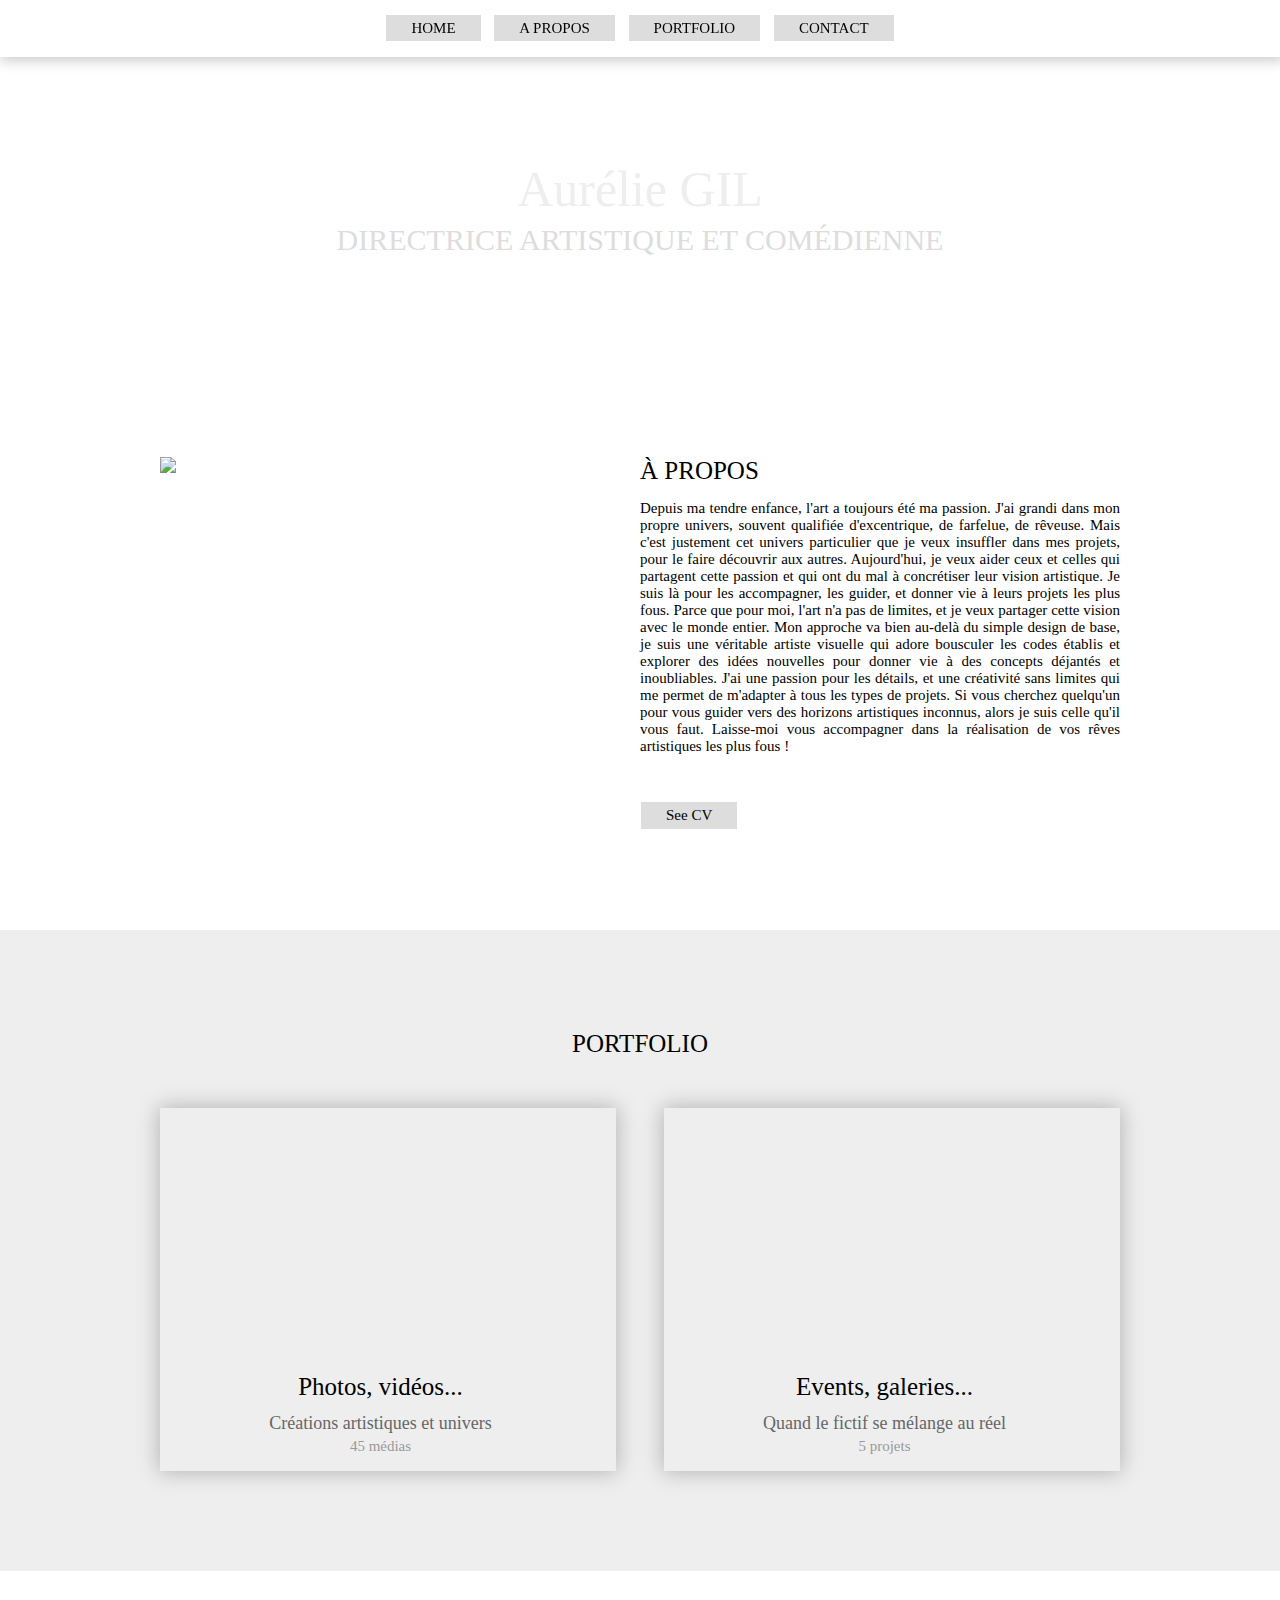
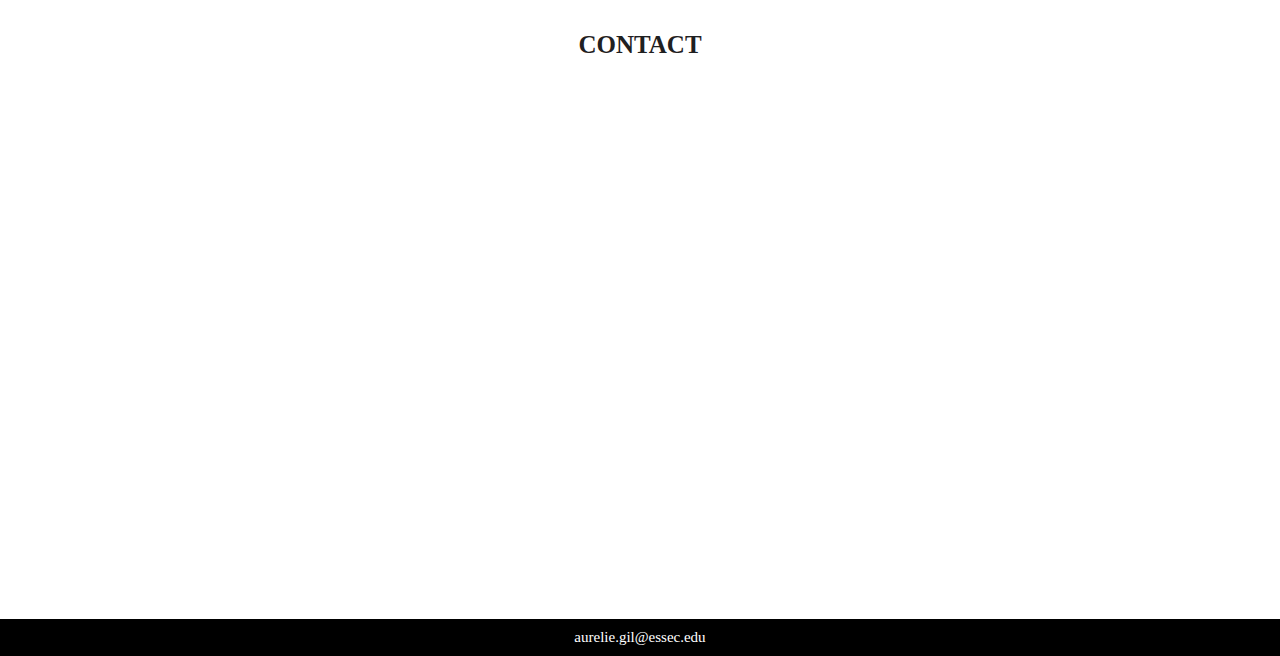
==== index.html @ 3c85ed76 "Update index.html" ====
<!DOCTYPE html>
<html>
<head>
	<meta charset="UTF-8">
	<title>Mon site en ligne</title>
	<link rel="stylesheet" href="style.css">
</head>
  <body>
    
    <div id="conteneur-id">
      <div id="conteneur-menu">
        <div class="menu">
          <ul>
            <li><a href="#conteneur-home">HOME</a></li>
            <li><a href="#conteneur-about">A PROPOS</a></li>
            <li><a href="#conteneur-portfolio">PORTFOLIO</a></li>
            <li><a href="#conteneur-contact">CONTACT</a></li>
          </ul>
       </div>
      </div>
      <div id="conteneur-home">
        <div class="home">
          <h1>Aurélie GIL</h1>
          <h2>Directrice Artistique et comédienne</h2>
        </div>
      </div>
      <div id="conteneur-about">
        <div class="about">
          <div class="profil-photo">
            <img src="https://images.pexels.com/photos/14806334/pexels-photo-14806334.jpeg?auto=compress&cs=tinysrgb&w=1260&h=750&dpr=1" />
          </div>
          <div class="profil-text">
            <h2>à propos</h2>
            <p>
            Depuis ma tendre enfance, l'art a toujours été ma passion. J'ai grandi dans mon propre univers, souvent qualifiée d'excentrique, de farfelue, de rêveuse. Mais c'est justement cet univers particulier que je veux insuffler dans mes projets, pour le faire découvrir aux autres. Aujourd'hui, je veux aider ceux et celles qui partagent cette passion et qui ont du mal à concrétiser leur vision artistique. Je suis là pour les accompagner, les guider, et donner vie à leurs projets les plus fous. Parce que pour moi, l'art n'a pas de limites, et je veux partager cette vision avec le monde entier. Mon approche va bien au-delà du simple design de base, je suis une véritable artiste visuelle qui adore bousculer les codes établis et explorer des idées nouvelles pour donner vie à des concepts déjantés et inoubliables. J'ai une passion pour les détails, et une créativité sans limites qui me permet de m'adapter à tous les types de projets. Si vous cherchez quelqu'un pour vous guider vers des horizons artistiques inconnus, alors je suis celle qu'il vous faut. Laisse-moi vous accompagner dans la réalisation de vos rêves artistiques les plus fous !
            </p>
            <a href="Aurélie GIL CV.png">See CV</a>
          </div>
          <div class="clear">
          </div>
        </div>
      </div>
  
      <div id="conteneur-portfolio">
        <div class="portfolio">
          <h2>Portfolio</h2>
          <div class="conteneur-miniature-left">
            <div class="miniature-portfolio oneport">
            </div>
            <div class="text-miniature">
              <h3>
                Photos, vidéos...
              </h3>
              <h4>
                Créations artistiques et univers
              </h4>
              <h5>
                45 médias
              </h5>
            </div>
				</div>
        <div class="conteneur-miniature-right">
            <div class="miniature-portfolio twoport">
            </div>
            <div class="text-miniature">
              <h3>
                Events, galeries...
              </h3>
              <h4>
                Quand le fictif se mélange au réel
              </h4>
              <h5>
                5 projets
              </h5>
            </div>
				</div>
        <div class="clear"></div>
			</div>
        </div>  
      </div>
      <div id="conteneur-contact">
        <div class="contact">
          <h2>CONTACT</h2>
        </div>
      </div>         
        <div data-tf-widget="tdZ7Ysd8" data-tf-opacity="100" data-tf-iframe-props="title=Quote Form (copy)" data-tf-transitive-search-params data-tf-medium="snippet" style="width:100%;height:500px;"></div><script src="//embed.typeform.com/next/embed.js"></script>
      <div id="conteneur-footer">
        <div class="footer">
          <a href="mailto:aurelie.gil@essec.edu">aurelie.gil@essec.edu</a>
        </div>
      </div>
    </div>
  </body>
  </html>
---- style.css ----
html, body{
  margin:0px;
  padding:0px;
  width:100%;
  font-size:15px;
  font-family:century gothic;
}

div, p, h1, h2, h3, h4, h5, ul, li, a, span{
  margin:0px;
  padding:0px;
}
.clear{
  clear:both;
}
#conteneur-id{
  width:100%;
}

#conteneur-menu{

}
.menu{
  width:100%;
  background-color:white;
  box-shadow: 2px 2px 12px 2px rgba(0, 0, 0, 0.2);
  margin:auto;
  text-align:center;
  position:fixed;
  z-index:999;
}
.menu ul{
  width:100%;
  margin:auto;
  padding:15px 0px;
}
.menu li{
  display:inline-block;
  padding:5px;
}
.menu a{
  text-decoration:none;
  color:black;
  background-color:#DDD;
  transition:0.4s;
  padding:5px 25px;
}
.menu a:hover{
  text-decoration:none;
  color:#999;
  background-color:#FFF;
  transition:0.4s;
}

#conteneur-home{
  width:100%;
  background:url(https://images.pexels.com/photos/2832767/pexels-photo-2832767.jpeg) fixed 100% no-repeat;
  background-size:cover;
  padding:159.5px 0px 100px 0px;
  text-align:center;
}
.home{
  width:100%;
}
.home h1{
  font-weight:100;
  font-size:50px;
  color:#EEE;
  padding:0px 0px 5px 0px;
}
.home h2{
  font-weight:100;
  font-size:30px;
  color:#DDD;
  text-transform:uppercase;
}

#conteneur-about{
  padding:100px 0px;
}
.about{
  max-width:960px;
  width:100%;
  margin:auto;
}
.profil-photo{
  width:50%;
  float:left;
}
.profil-photo img{
  width:90%;
}
.profil-text{
  width:50%;
  float:left;
  position:relative;
}
.profil-text h2{
  padding-bottom:15px;
  font-size:25px;
  font-weight:100;
  text-transform:uppercase;
}
.profil-text p{
padding-bottom:75px;
text-align:justify;
}
.profil-text a{
  position:absolute;
  bottom:0px;
  left:0px;
  text-decoration:none;
  color:black;
  background-color:#DDD;
  transition:0.4s;
  padding:5px 25px;
  border:1px solid white;
}
.profil-text a:hover{
  text-decoration:none;
  color:#999;
  border:1px solid #999;
  background-color:#FFF;
  transition:0.4s;
}

#conteneur-portfolio{
  padding:100px 0px;
  background-color:#EEE;
}
.portfolio{
  max-width:960px;
  width:100%;
  margin:auto;
  text-align:center;
}
.portfolio h2{
  padding-bottom:50px;
  font-size:25px;
  font-weight:100;
  text-transform:uppercase;
}
.conteneur-portfolio h2{
  padding-bottom:100px;
  font-size:80px;
  color:#000;
  text-align:center;
}
.conteneur-miniature-left{
  box-shadow:0 0 20px 1px rgba(0,0,0,0.25);
  transition:.4s;
  width:47.5%;
  margin-right:2.5%;
  float:left;
}
.conteneur-miniature-right{
  box-shadow:0 0 20px 1px rgba(0,0,0,0.25);
  transition:.4s;
  width:47.5%;
  margin-left:2.5%;
  float:left;
}
.miniature-portfolio{
  width:100%;
  height:250px;
}
.oneport{      background:url(https://64.media.tumblr.com/56dfc513aeccd546772526b86c486cf1/tumblr_oywgvka4hk1qly6cno1_1280.pnj);
  background-size:cover;
  background-position:center;
}
.twoport{
  background:url(https://img1.wsimg.com/isteam/ip/7c70ad14-8f47-4f92-8fc9-969ed986407e/Screenshot_20220614-093406_Instagram.jpg);
  background-size:cover;
  background-position:center;
}
.text-miniature{
  padding:15px 30px 15px 15px;
}
.text-miniature h3{
  font-size:25px;
  padding-bottom:10px;
  font-weight:100;
}
.text-miniature h4{
  font-size:18px;
  color:#666;
  line-height:25px;
  font-weight:100;
}
.text-miniature h5{
  font-size:15px;
  color:#999;
  line-height:20px;
  font-weight:100;
}
.conteneur-miniature-one:hover{
  box-shadow:0 0 20px 1px rgba(0,0,0,0.75);
  transition:.4s;
}

#conteneur-contact{
  padding:60px 0px;
  background:url(https://www.lowes.ca/-/media/lowes/images/ideas-how-tos/ideas%20and%20inspiration/before%20and%20after%20classic%20white%20annuals%20and%20perennials/ct18-image5-1015x571.jpg?h=571&w=1015&la=en-CA&hash=5FF055F97ACF67A8F40F0AB999301C362F22C7C2) fixed 100% no-repeat;
  background-size:cover;
}
.contact{
  max-width:660px;
  width:100%;
  margin:auto;
  text-align:center;
}
.contact h2{
  font-size:25px;
  font-weight: bolder;
  text-transform:uppercase;
  color:#1F2021;
}

#conteneur-footer{
  padding:10px 0px;
  background-color:#000;
  color:#FFF;
  text-align:center;
}
.footer a{
  color:#FFF;
  text-decoration:none;
  padding-top:50px;
  transition:0.4s;
}
.footer a:hover{
  color:#DDD;
  text-decoration:none;
  transition:0.4s;
}
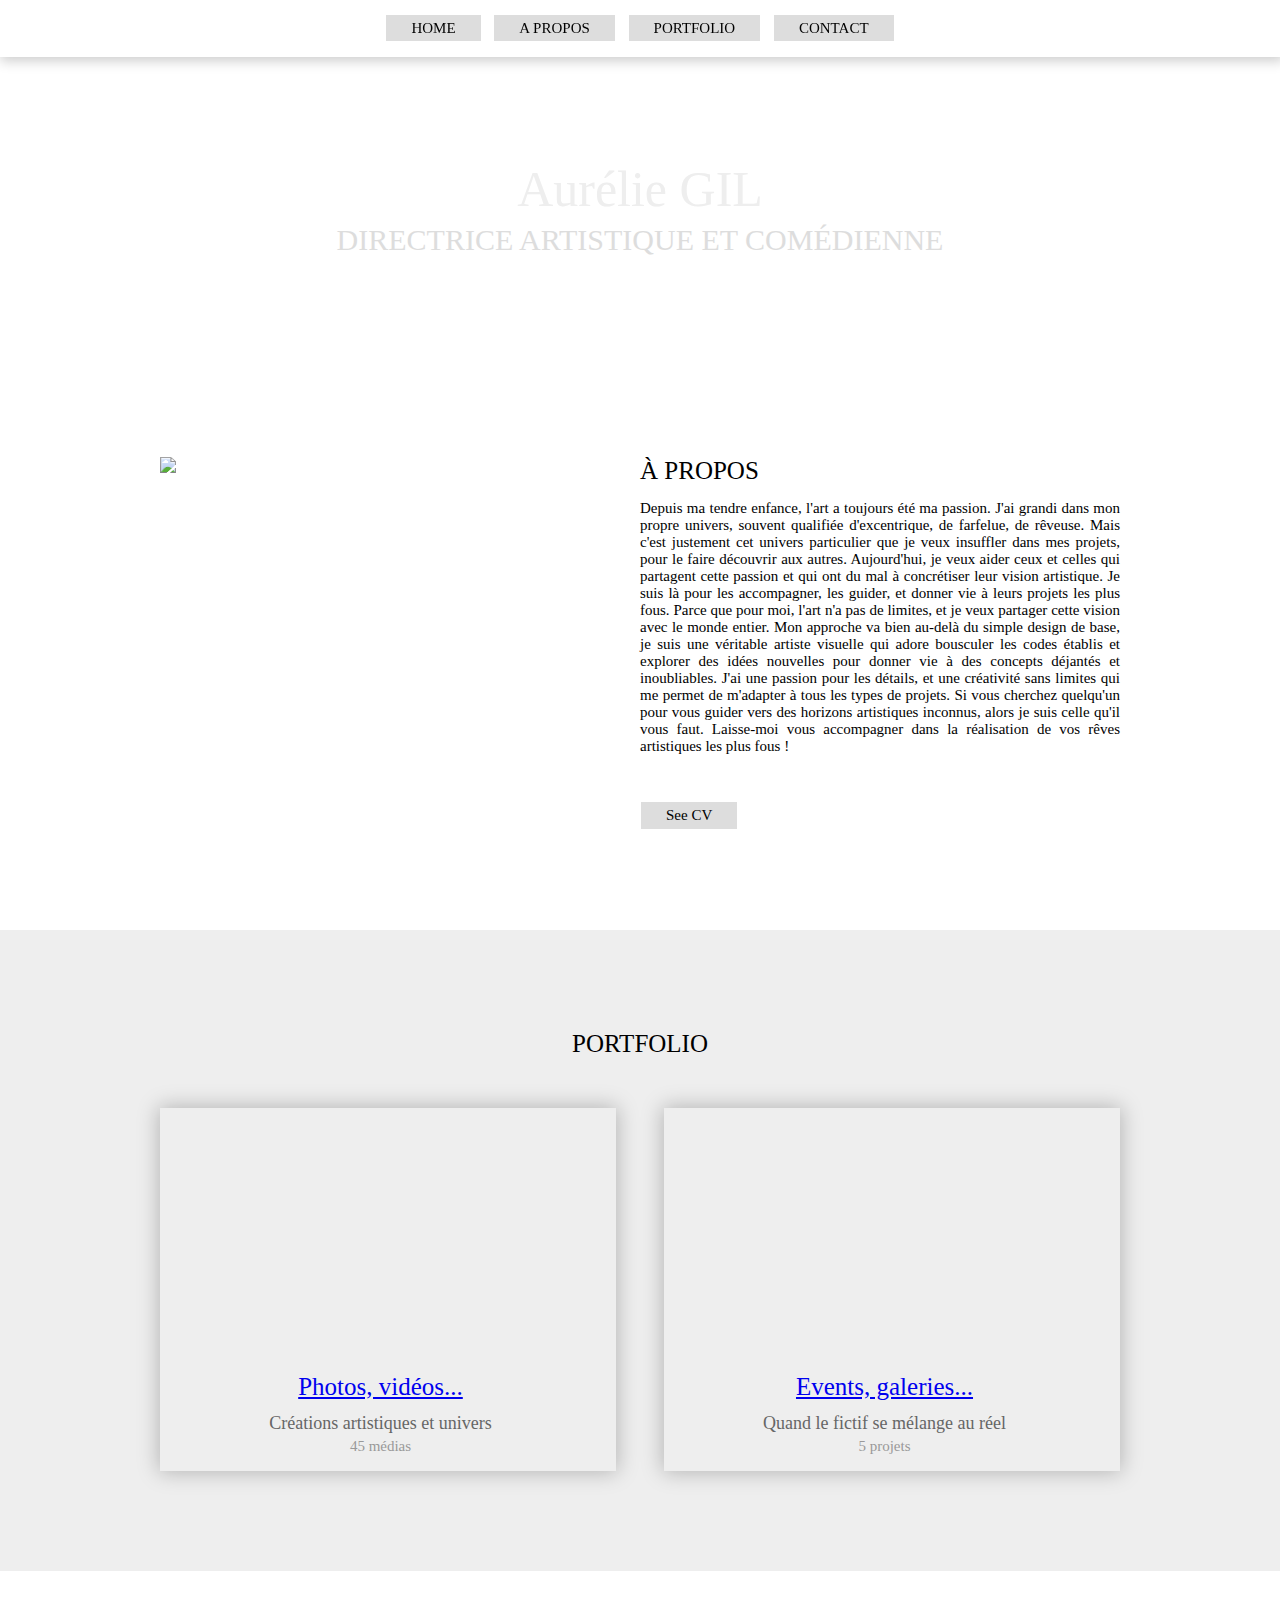
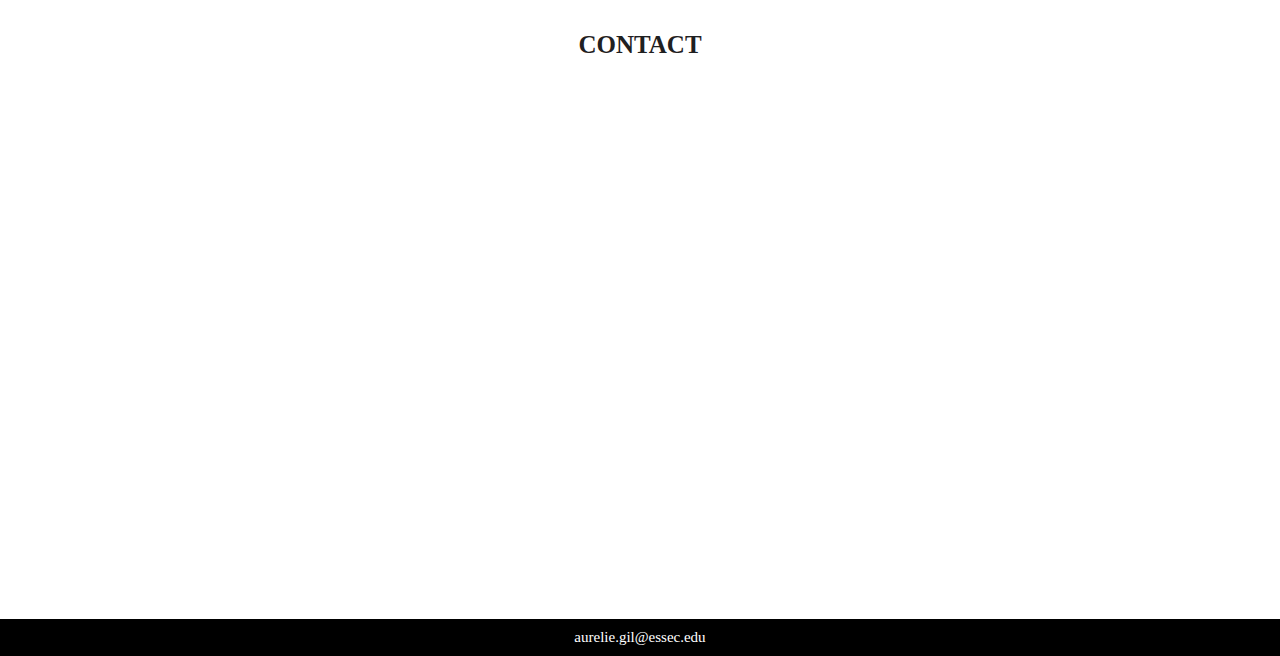
==== commit e9f606d6: "Update index.html" ====
--- a/index.html
+++ b/index.html
@@ -34,7 +34,7 @@
             <p>
             Depuis ma tendre enfance, l'art a toujours été ma passion. J'ai grandi dans mon propre univers, souvent qualifiée d'excentrique, de farfelue, de rêveuse. Mais c'est justement cet univers particulier que je veux insuffler dans mes projets, pour le faire découvrir aux autres. Aujourd'hui, je veux aider ceux et celles qui partagent cette passion et qui ont du mal à concrétiser leur vision artistique. Je suis là pour les accompagner, les guider, et donner vie à leurs projets les plus fous. Parce que pour moi, l'art n'a pas de limites, et je veux partager cette vision avec le monde entier. Mon approche va bien au-delà du simple design de base, je suis une véritable artiste visuelle qui adore bousculer les codes établis et explorer des idées nouvelles pour donner vie à des concepts déjantés et inoubliables. J'ai une passion pour les détails, et une créativité sans limites qui me permet de m'adapter à tous les types de projets. Si vous cherchez quelqu'un pour vous guider vers des horizons artistiques inconnus, alors je suis celle qu'il vous faut. Laisse-moi vous accompagner dans la réalisation de vos rêves artistiques les plus fous !
             </p>
-            <a href="Aurélie GIL CV.png">See CV</a>
+            <a href="Aurélie GIL CV.png" target="_blank">See CV</a>
           </div>
           <div class="clear">
           </div>
@@ -48,9 +48,11 @@
             <div class="miniature-portfolio oneport">
             </div>
             <div class="text-miniature">
-              <h3>
+             <a href="NOM.html" target="_blank">
+	       <h3>
                 Photos, vidéos...
-              </h3>
+               </h3>
+             </a>
               <h4>
                 Créations artistiques et univers
               </h4>
@@ -63,9 +65,11 @@
             <div class="miniature-portfolio twoport">
             </div>
             <div class="text-miniature">
-              <h3>
+              <a href="NOM.html" target="_blank">
+	       <h3>
                 Events, galeries...
-              </h3>
+               </h3>
+              </a>
               <h4>
                 Quand le fictif se mélange au réel
               </h4>
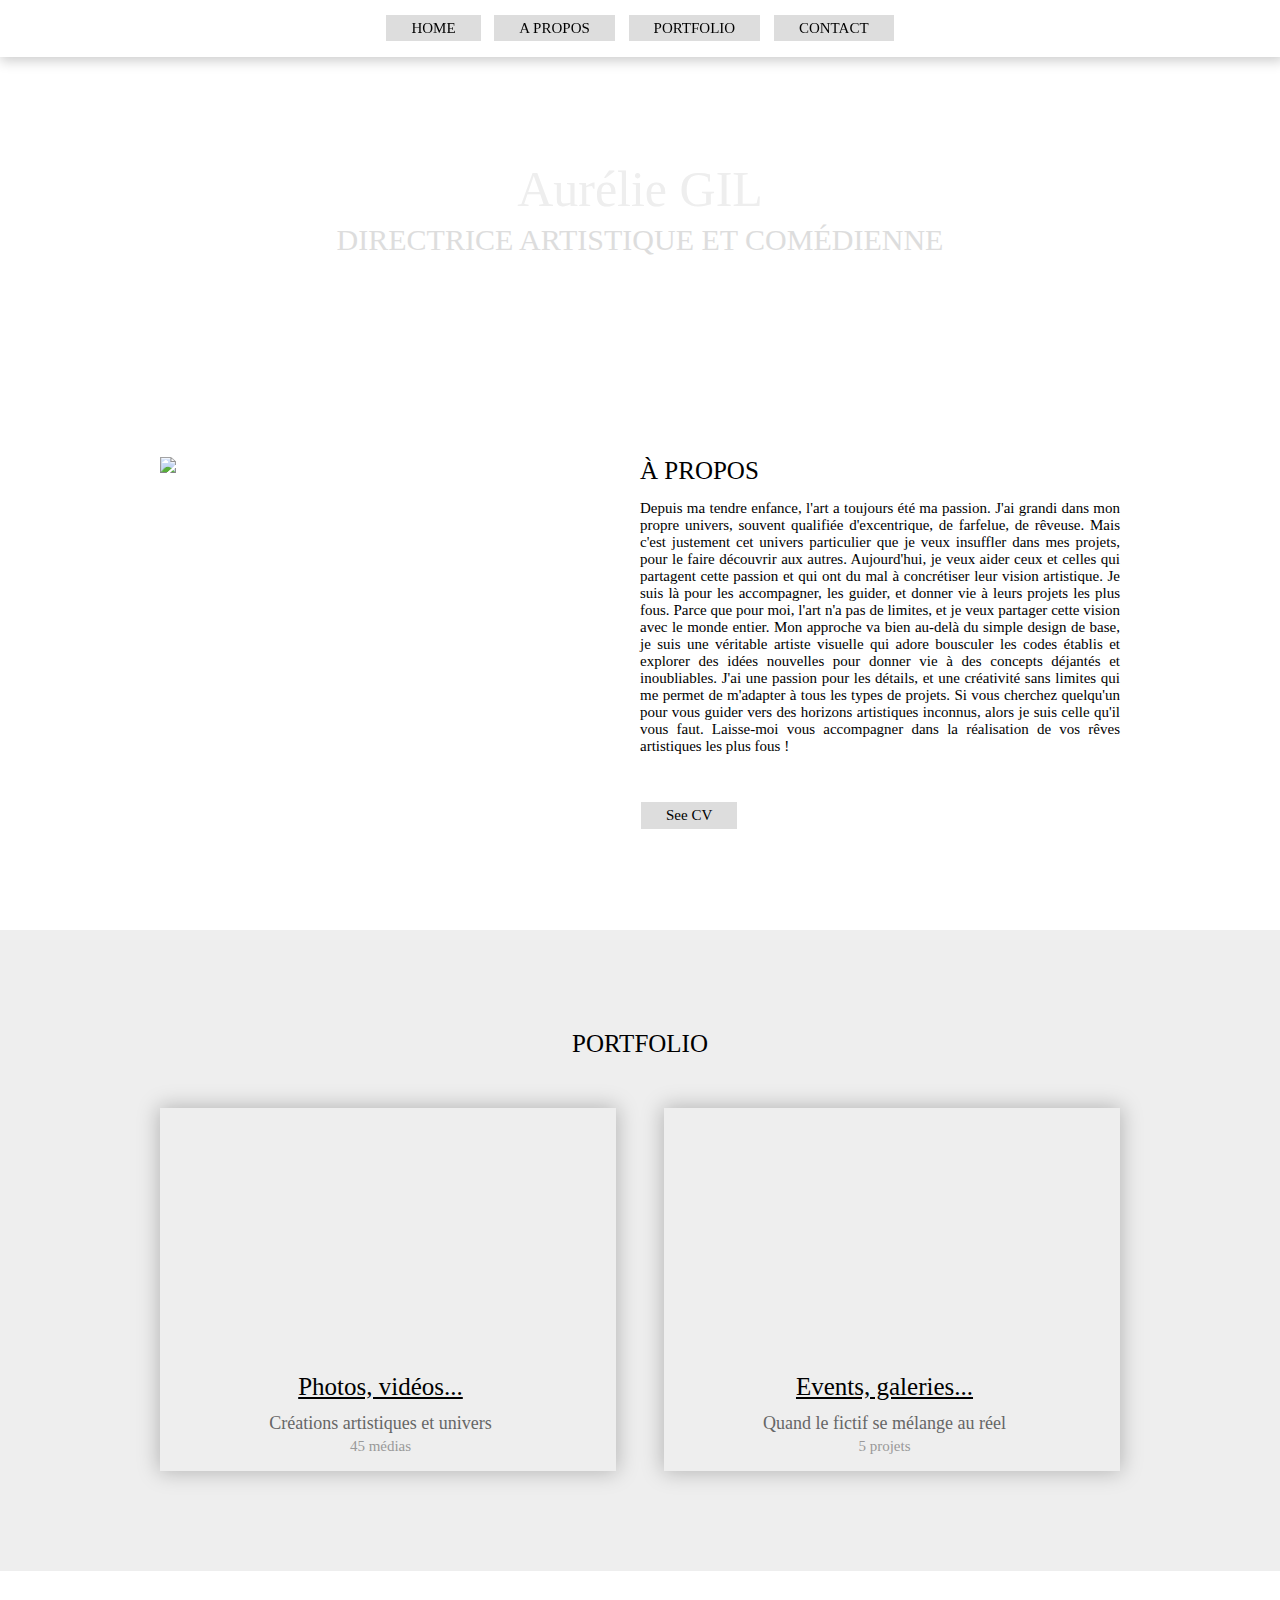
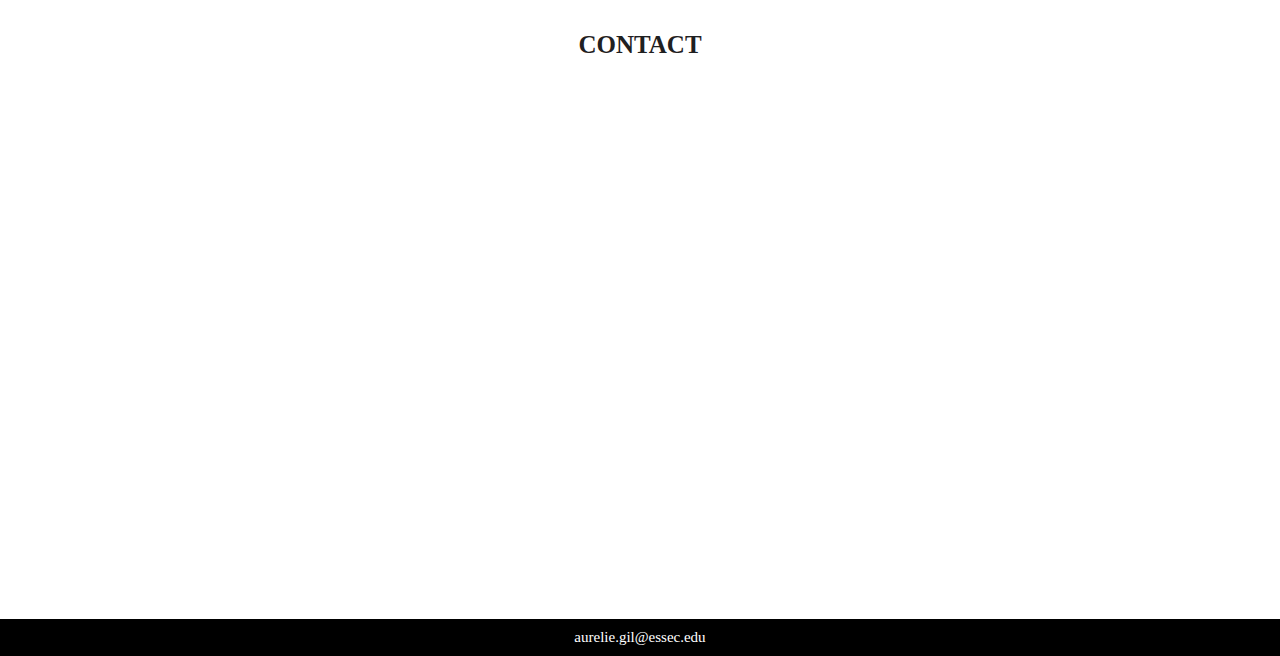
==== commit e0ae0203: "Update index.html" ====
--- a/index.html
+++ b/index.html
@@ -48,7 +48,7 @@
             <div class="miniature-portfolio oneport">
             </div>
             <div class="text-miniature">
-             <a href="NOM.html" target="_blank">
+             <a href="portfolio_img.html" target="_blank" style="color: black;">
 	       <h3>
                 Photos, vidéos...
                </h3>
@@ -65,7 +65,7 @@
             <div class="miniature-portfolio twoport">
             </div>
             <div class="text-miniature">
-              <a href="NOM.html" target="_blank">
+              <a href="portfolio_vid.html" target="_blank" style="color: black;">
 	       <h3>
                 Events, galeries...
                </h3>
--- a/style.css
+++ b/style.css
@@ -198,6 +198,33 @@
   transition:.4s;
 }
 
+.container_port {
+  margin: 2rem auto;
+}
+
+.gallery {
+  display: grid;
+  max-width: 100%;
+  margin: 0 auto;
+  grid-gap: 1rem;
+  grid-template-columns: repeat(auto-fit, minmax(300px, 1fr));
+  grid-auto-rows: minmax(150px, auto);
+}
+
+.gallery-item {
+  max-width: 100%;
+  border-radius: 5px;
+  box-shadow: 0 5px 20px rgba(0,0,0,0.5);
+  transition: all .3s;
+  &:hover {
+    box-shadow: 0 10px 20px rgba(0,0,0,0.8);
+  }
+  img {
+    width: 100%;
+    object-fit: cover;
+  }
+}
+
 #conteneur-contact{
   padding:60px 0px;
   background:url(https://www.lowes.ca/-/media/lowes/images/ideas-how-tos/ideas%20and%20inspiration/before%20and%20after%20classic%20white%20annuals%20and%20perennials/ct18-image5-1015x571.jpg?h=571&w=1015&la=en-CA&hash=5FF055F97ACF67A8F40F0AB999301C362F22C7C2) fixed 100% no-repeat;
@@ -232,4 +259,4 @@
   color:#DDD;
   text-decoration:none;
   transition:0.4s;
-}+}
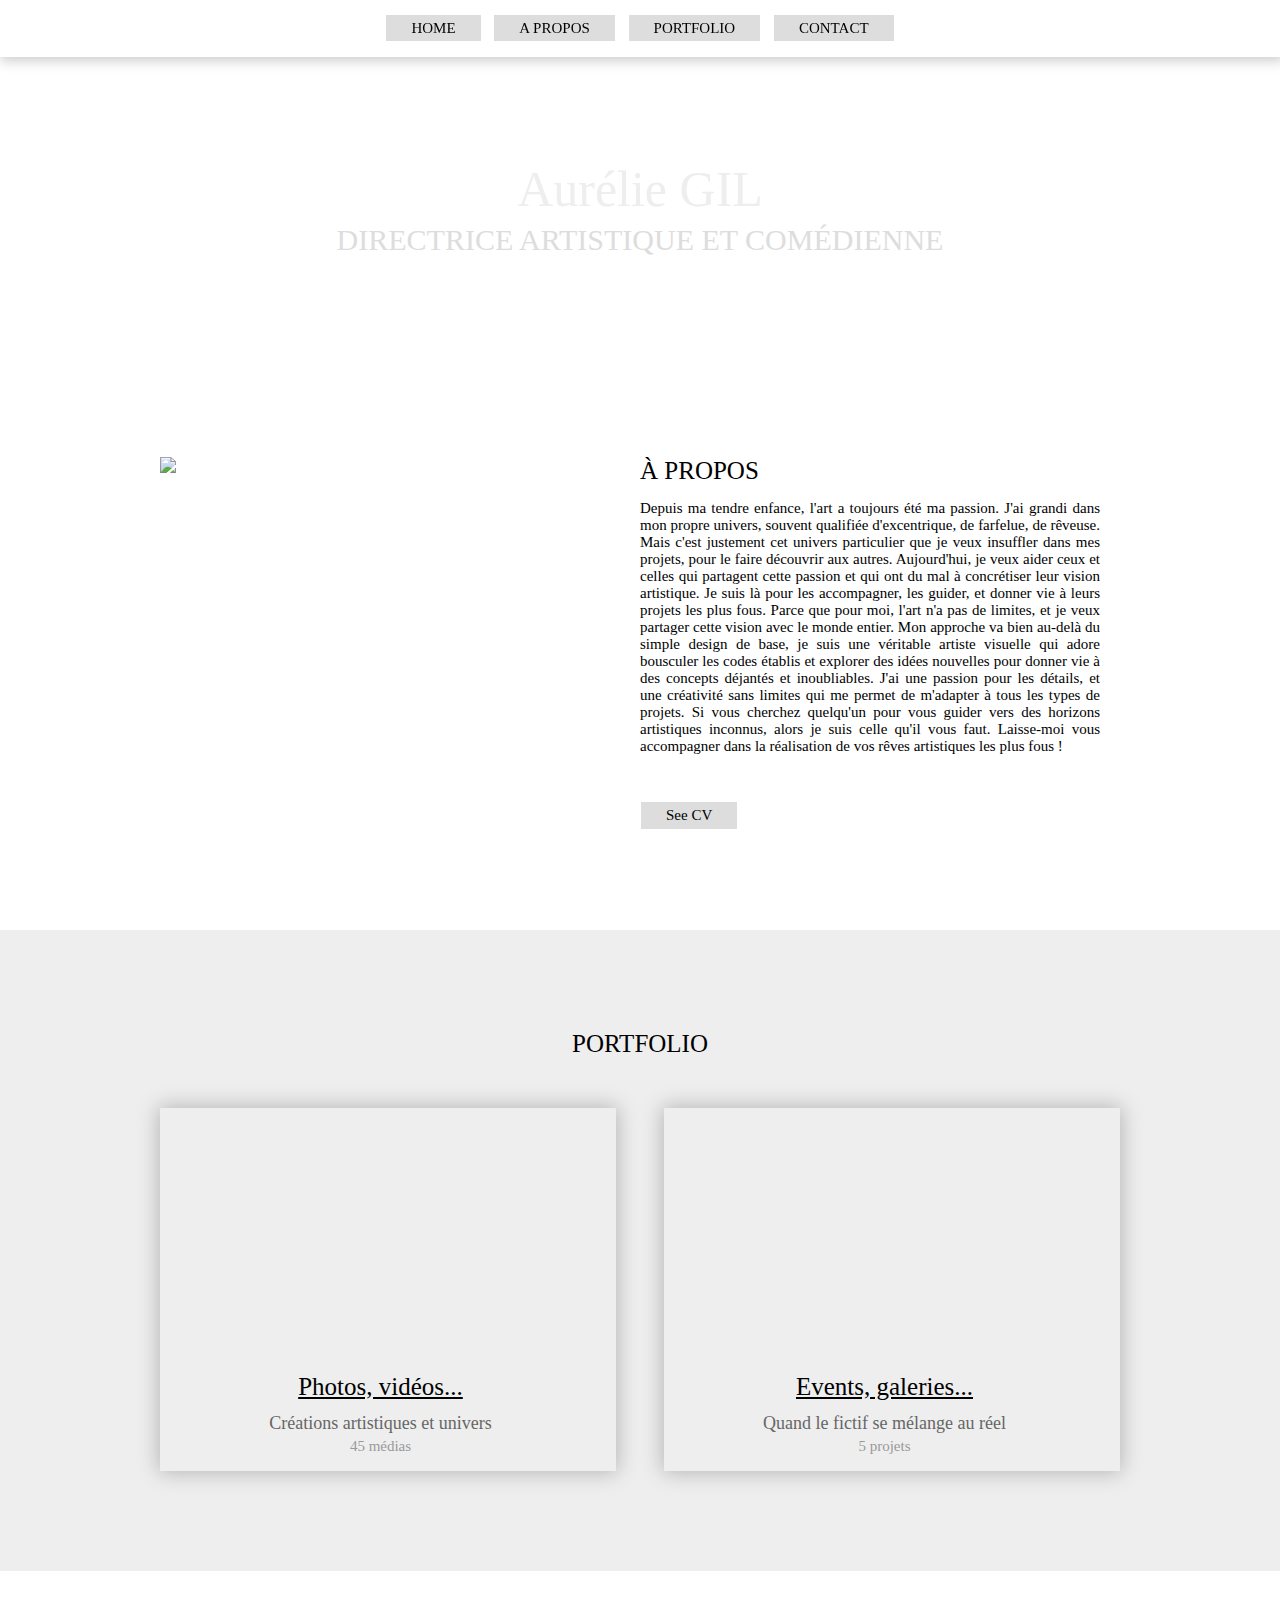
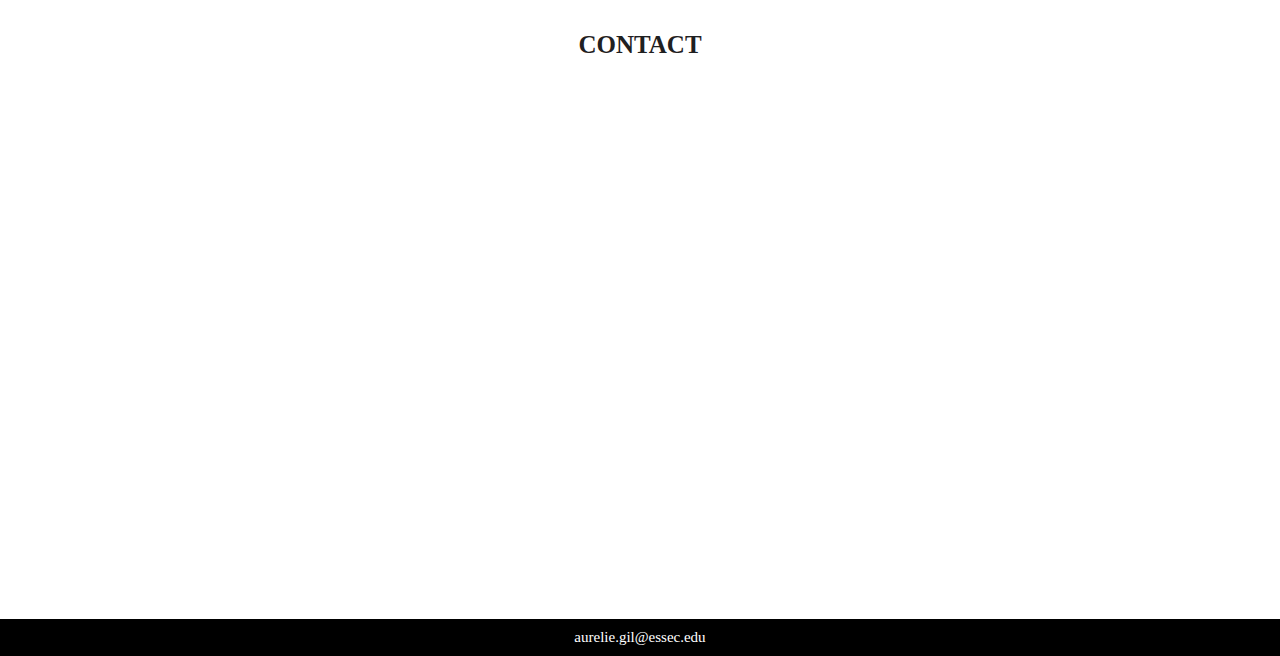
==== commit ac42429b: "Update index.html" ====
--- a/index.html
+++ b/index.html
@@ -4,6 +4,7 @@
 	<meta charset="UTF-8">
 	<title>Mon site en ligne</title>
 	<link rel="stylesheet" href="style.css">
+	 <link rel="icon" href="https://www.freepnglogos.com/uploads/watermelon-png/watermelon-icon-fruitsalad-iconset-35.png" type="image/png">
 </head>
   <body>
     
--- a/style.css
+++ b/style.css
@@ -103,6 +103,7 @@
 }
 .profil-text p{
 padding-bottom:75px;
+padding-right:20px;
 text-align:justify;
 }
 .profil-text a{
@@ -193,37 +194,13 @@
   line-height:20px;
   font-weight:100;
 }
+
 .conteneur-miniature-one:hover{
   box-shadow:0 0 20px 1px rgba(0,0,0,0.75);
   transition:.4s;
 }
 
-.container_port {
-  margin: 2rem auto;
-}
-
-.gallery {
-  display: grid;
-  max-width: 100%;
-  margin: 0 auto;
-  grid-gap: 1rem;
-  grid-template-columns: repeat(auto-fit, minmax(300px, 1fr));
-  grid-auto-rows: minmax(150px, auto);
-}
-
-.gallery-item {
-  max-width: 100%;
-  border-radius: 5px;
-  box-shadow: 0 5px 20px rgba(0,0,0,0.5);
-  transition: all .3s;
-  &:hover {
-    box-shadow: 0 10px 20px rgba(0,0,0,0.8);
-  }
-  img {
-    width: 100%;
-    object-fit: cover;
-  }
-}
+
 
 #conteneur-contact{
   padding:60px 0px;
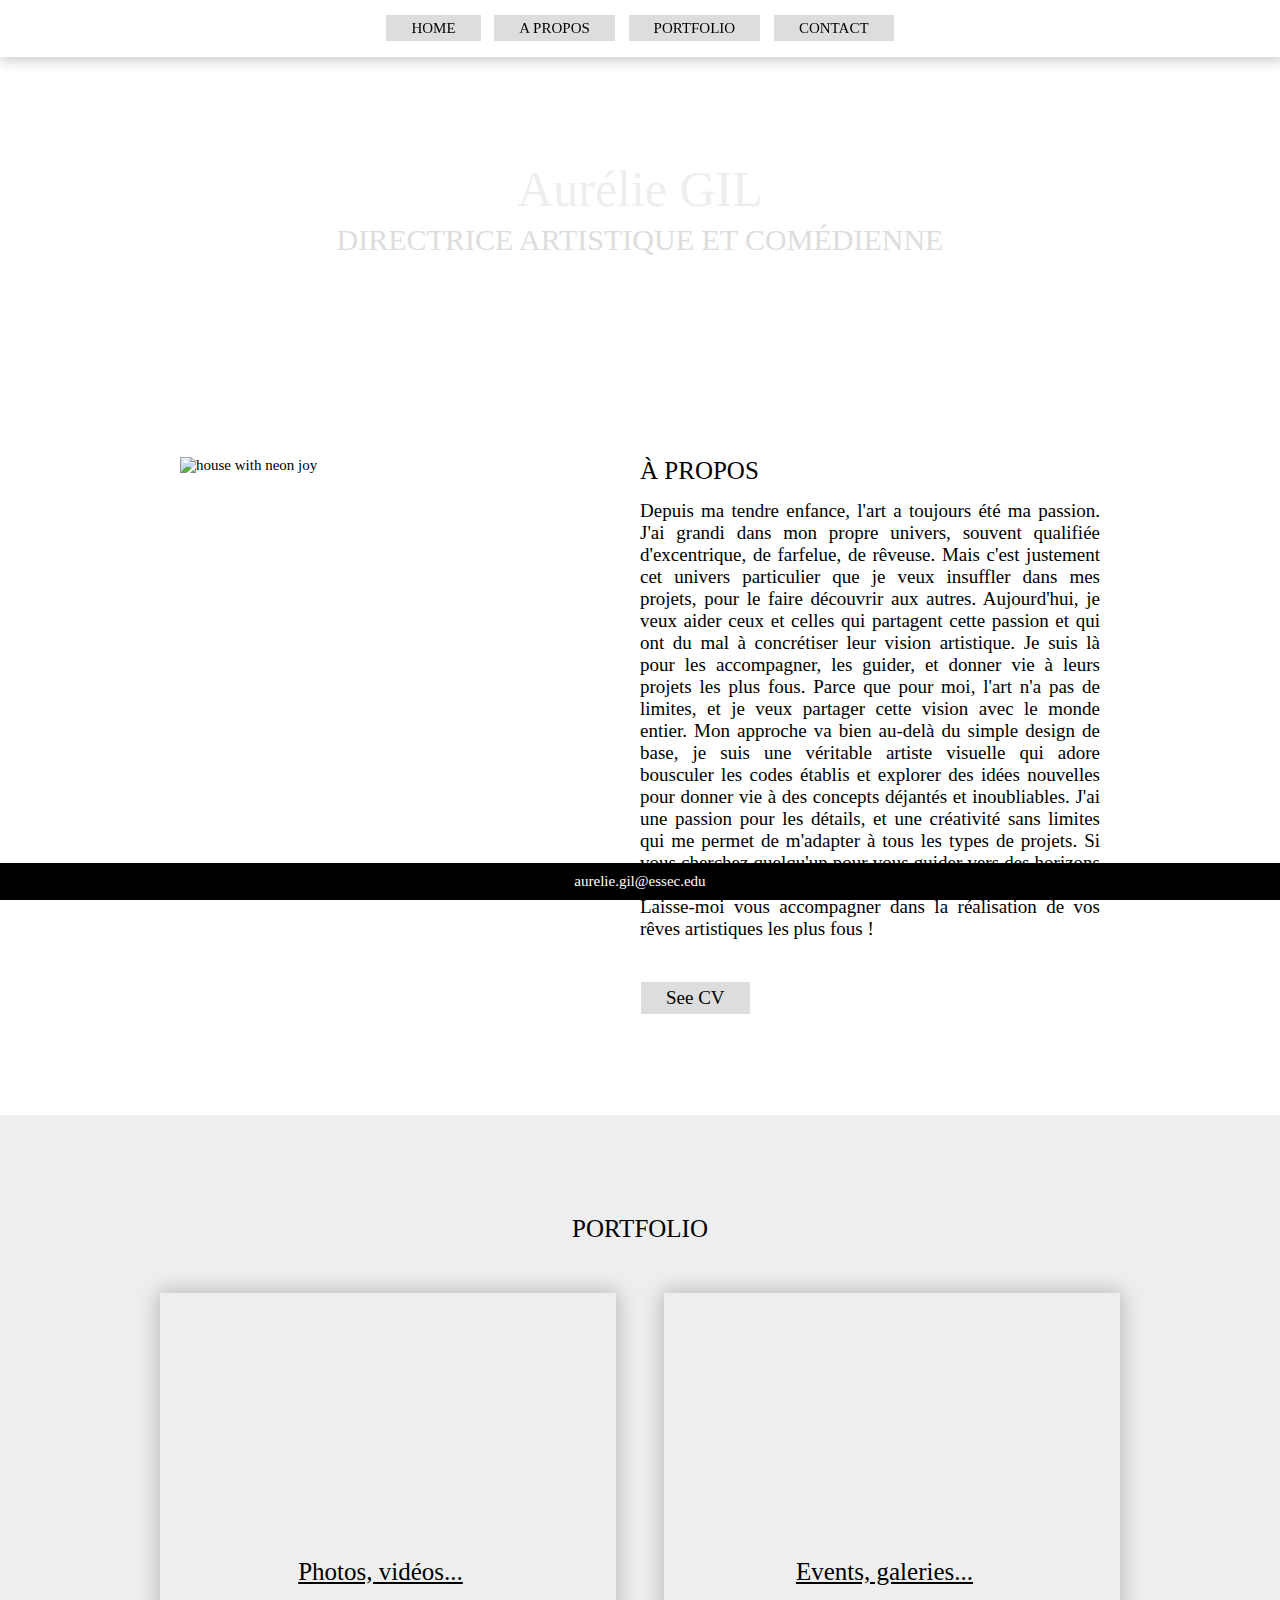
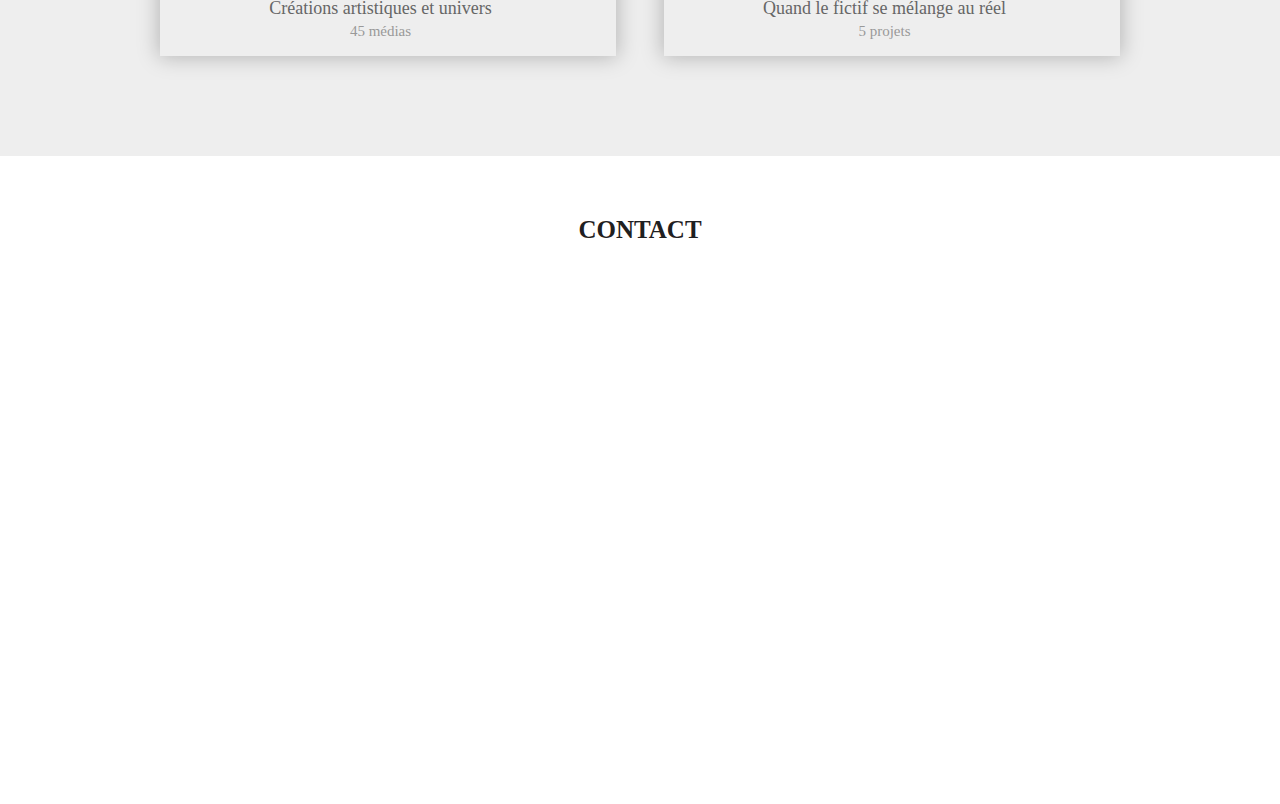
==== commit 357dbace: "Update index.html" ====
--- a/index.html
+++ b/index.html
@@ -28,7 +28,7 @@
       <div id="conteneur-about">
         <div class="about">
           <div class="profil-photo">
-            <img src="https://images.pexels.com/photos/14806334/pexels-photo-14806334.jpeg?auto=compress&cs=tinysrgb&w=1260&h=750&dpr=1" />
+            <img src="https://images.pexels.com/photos/14806334/pexels-photo-14806334.jpeg?auto=compress&cs=tinysrgb&w=1260&h=750&dpr=1" alt="house with neon joy"/>
           </div>
           <div class="profil-text">
             <h2>à propos</h2>
--- a/style.css
+++ b/style.css
@@ -17,9 +17,6 @@
   width:100%;
 }
 
-#conteneur-menu{
-
-}
 .menu{
   width:100%;
   background-color:white;
@@ -89,11 +86,13 @@
 }
 .profil-photo img{
   width:90%;
+  margin-left: 20px;
 }
 .profil-text{
   width:50%;
   float:left;
   position:relative;
+  font-size: 19px;
 }
 .profil-text h2{
   padding-bottom:15px;
@@ -200,7 +199,97 @@
   transition:.4s;
 }
 
-
+.gallery-container {
+    display: flex;
+    flex-wrap: wrap;
+    justify-content: space-between;
+    background-color: #fff;
+    box-shadow: 0 0 3px 0 rgba(0, 0, 0, 0.3);
+    width: 70%;
+    margin: 0 auto;
+    padding: 10px;
+    position: absolute;
+    top: 50%; 
+    left: 50%; 
+    transform: translate(-50%, -50%); 
+}
+.gallery-item {
+    flex-basis: 32.7%;
+    margin-bottom: 6px;
+    opacity: .85;
+    cursor: pointer;
+    position: relative;
+}
+.gallery-item:hover {
+    opacity: 1;
+}
+
+.gallery-item:hover .white-text {
+  display: block;
+}
+
+.white-text {
+  display: none;
+  position: absolute;
+  top: 50%;
+  left: 50%;
+  transform: translate(-50%, -50%);
+  color: white;
+  font-size: 18px;
+  text-align: center;
+}
+
+.gallery-item img {
+    width: 100%;
+    height: 100%;
+    object-fit: cover;
+}
+.gallery-content {
+    font-size: .8em;
+}
+
+.lightbox {
+    position: fixed;
+    display: none;
+    background-color: rgba(0, 0, 0, 0.8);
+    width: 100%;
+    height: 100%;              
+    overflow: auto;
+    top: 0;
+    left: 0;
+}
+.lightbox-content {
+    position: relative;
+    width: 70%;
+    height: 70%;
+    margin: 5% auto;
+}
+.lightbox-content img {
+    border-radius: 7px;
+    box-shadow: 0 0 3px 0 rgba(225, 225, 225, .25);
+    width: 100%;
+    height: 100%;
+    object-fit: cover;
+}
+.lightbox-prev,
+.lightbox-next {
+    position: absolute;
+    background-color: rgba(0, 0, 0, 0.8);
+    color: #fff;
+    padding: 7px;
+    top: 45%;
+    cursor: pointer;
+}
+.lightbox-prev {
+    left: 0;
+}
+.lightbox-next {
+    right: 0;
+}
+.lightbox-prev:hover,
+.lightbox-next:hover {
+    opacity: .8;
+}
 
 #conteneur-contact{
   padding:60px 0px;
@@ -220,20 +309,77 @@
   color:#1F2021;
 }
 
-#conteneur-footer{
-  padding:10px 0px;
-  background-color:#000;
-  color:#FFF;
-  text-align:center;
-}
-.footer a{
-  color:#FFF;
-  text-decoration:none;
-  padding-top:50px;
-  transition:0.4s;
-}
-.footer a:hover{
-  color:#DDD;
-  text-decoration:none;
-  transition:0.4s;
-}
+#conteneur-footer {
+  position: fixed;
+  bottom: 0;
+  left: 0;
+  width: 100%;
+  padding: 10px 0px;
+  background-color: #000;
+  color: #FFF;
+  text-align: center;
+}
+
+.footer a {
+  color: #FFF;
+  text-decoration: none;
+  padding-top: 50px;
+  transition: 0.4s;
+}
+
+.footer a:hover {
+  color: #DDD;
+  text-decoration: none;
+  transition: 0.4s;
+}
+
+  
+@media (max-width: 960px) {
+    .gallery-container {
+        display: block;
+        position: relative;
+        top: 0px;
+        left: 0px;
+        transform: none;
+    }
+  
+    .gallery-item {
+        flex-basis: 49.80%;
+        margin-bottom: 3px;
+    } 
+}
+
+@media (max-width: 720px) {
+
+    .lightbox-content {
+        width: 80%;
+        height: 60%;
+        margin: 15% auto;
+    }
+    .profil-photo {
+        margin-left:20px;
+    }
+    .profil-text {
+        font-size: 22px;
+    }    
+  
+   .menu a{
+         font-size: 30px;
+  }
+   .footer a{
+         font-size: 20px;
+  }
+}
+
+@media (max-width: 540px) {
+    .lightbox-content {
+        width: 90%;
+        margin: 20% auto;
+    }
+    .profil-photo {
+        margin-left:20px;
+    }
+    .profil-text {
+        font-size: 22px;
+    }
+}
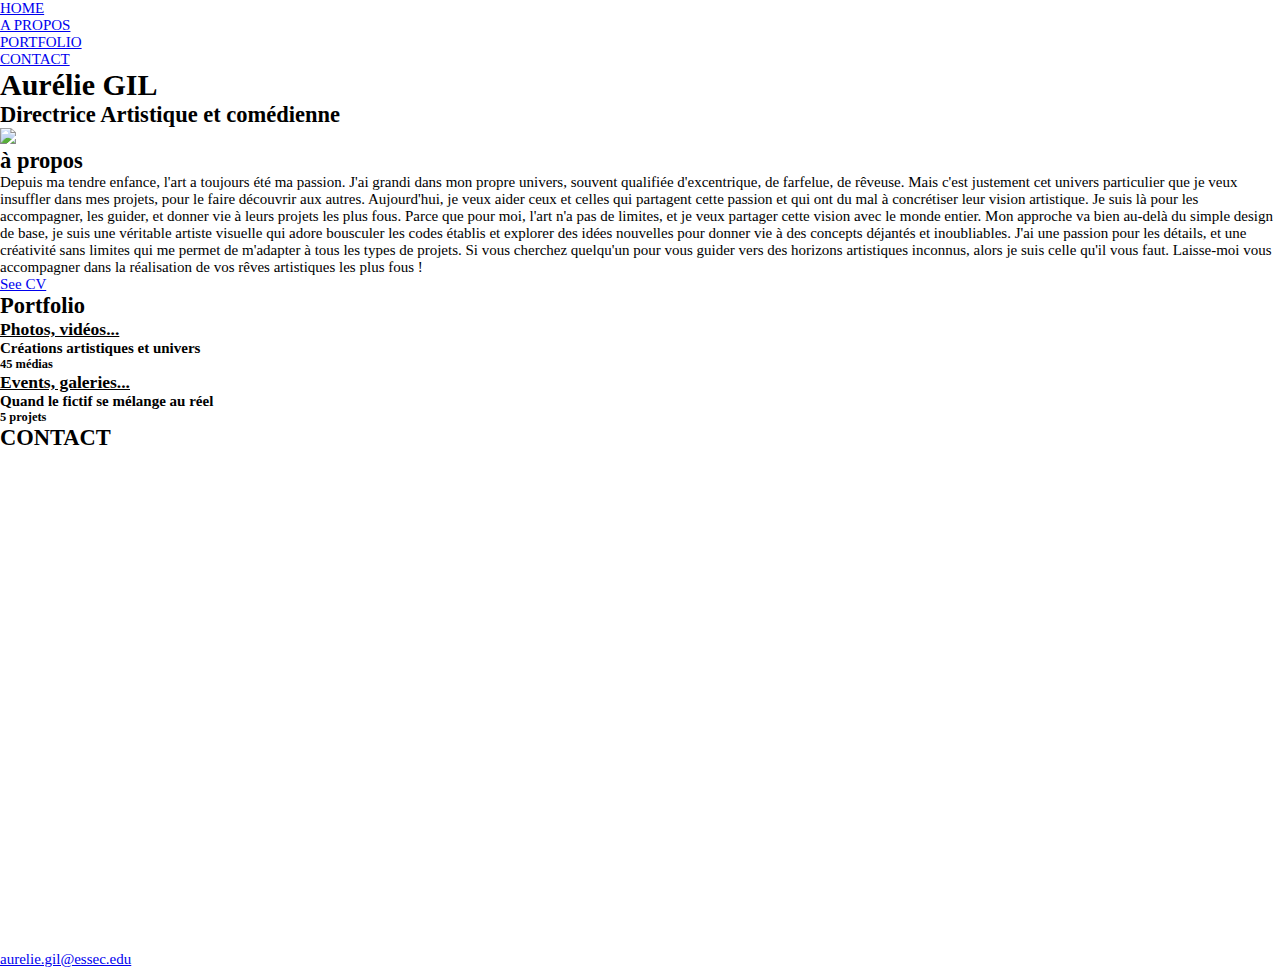
==== commit 7b2dcfd6: "Create index.html" ====
--- a/index.html
+++ b/index.html
@@ -1,99 +1,99 @@
-<!DOCTYPE html>
-<html>
-<head>
-	<meta charset="UTF-8">
-	<title>Mon site en ligne</title>
-	<link rel="stylesheet" href="style.css">
-	 <link rel="icon" href="https://www.freepnglogos.com/uploads/watermelon-png/watermelon-icon-fruitsalad-iconset-35.png" type="image/png">
-</head>
-  <body>
-    
-    <div id="conteneur-id">
-      <div id="conteneur-menu">
-        <div class="menu">
-          <ul>
-            <li><a href="#conteneur-home">HOME</a></li>
-            <li><a href="#conteneur-about">A PROPOS</a></li>
-            <li><a href="#conteneur-portfolio">PORTFOLIO</a></li>
-            <li><a href="#conteneur-contact">CONTACT</a></li>
-          </ul>
-       </div>
-      </div>
-      <div id="conteneur-home">
-        <div class="home">
-          <h1>Aurélie GIL</h1>
-          <h2>Directrice Artistique et comédienne</h2>
-        </div>
-      </div>
-      <div id="conteneur-about">
-        <div class="about">
-          <div class="profil-photo">
-            <img src="https://images.pexels.com/photos/14806334/pexels-photo-14806334.jpeg?auto=compress&cs=tinysrgb&w=1260&h=750&dpr=1" alt="house with neon joy"/>
-          </div>
-          <div class="profil-text">
-            <h2>à propos</h2>
-            <p>
-            Depuis ma tendre enfance, l'art a toujours été ma passion. J'ai grandi dans mon propre univers, souvent qualifiée d'excentrique, de farfelue, de rêveuse. Mais c'est justement cet univers particulier que je veux insuffler dans mes projets, pour le faire découvrir aux autres. Aujourd'hui, je veux aider ceux et celles qui partagent cette passion et qui ont du mal à concrétiser leur vision artistique. Je suis là pour les accompagner, les guider, et donner vie à leurs projets les plus fous. Parce que pour moi, l'art n'a pas de limites, et je veux partager cette vision avec le monde entier. Mon approche va bien au-delà du simple design de base, je suis une véritable artiste visuelle qui adore bousculer les codes établis et explorer des idées nouvelles pour donner vie à des concepts déjantés et inoubliables. J'ai une passion pour les détails, et une créativité sans limites qui me permet de m'adapter à tous les types de projets. Si vous cherchez quelqu'un pour vous guider vers des horizons artistiques inconnus, alors je suis celle qu'il vous faut. Laisse-moi vous accompagner dans la réalisation de vos rêves artistiques les plus fous !
-            </p>
-            <a href="Aurélie GIL CV.png" target="_blank">See CV</a>
-          </div>
-          <div class="clear">
-          </div>
-        </div>
-      </div>
-  
-      <div id="conteneur-portfolio">
-        <div class="portfolio">
-          <h2>Portfolio</h2>
-          <div class="conteneur-miniature-left">
-            <div class="miniature-portfolio oneport">
-            </div>
-            <div class="text-miniature">
-             <a href="portfolio_img.html" target="_blank" style="color: black;">
-	       <h3>
-                Photos, vidéos...
-               </h3>
-             </a>
-              <h4>
-                Créations artistiques et univers
-              </h4>
-              <h5>
-                45 médias
-              </h5>
-            </div>
-				</div>
-        <div class="conteneur-miniature-right">
-            <div class="miniature-portfolio twoport">
-            </div>
-            <div class="text-miniature">
-              <a href="portfolio_vid.html" target="_blank" style="color: black;">
-	       <h3>
-                Events, galeries...
-               </h3>
-              </a>
-              <h4>
-                Quand le fictif se mélange au réel
-              </h4>
-              <h5>
-                5 projets
-              </h5>
-            </div>
-				</div>
-        <div class="clear"></div>
-			</div>
-        </div>  
-      </div>
-      <div id="conteneur-contact">
-        <div class="contact">
-          <h2>CONTACT</h2>
-        </div>
-      </div>         
-        <div data-tf-widget="tdZ7Ysd8" data-tf-opacity="100" data-tf-iframe-props="title=Quote Form (copy)" data-tf-transitive-search-params data-tf-medium="snippet" style="width:100%;height:500px;"></div><script src="//embed.typeform.com/next/embed.js"></script>
-      <div id="conteneur-footer">
-        <div class="footer">
-          <a href="mailto:aurelie.gil@essec.edu">aurelie.gil@essec.edu</a>
-        </div>
-      </div>
-    </div>
-  </body>
-  </html>
+<!DOCTYPE html>
+<html>
+<head>
+  <meta charset="UTF-8">
+  <title>Mon site en ligne</title>
+  <link rel="stylesheet" href="style.css">
+   <link rel="icon" href="https://www.freepnglogos.com/uploads/watermelon-png/watermelon-icon-fruitsalad-iconset-35.png" type="image/png">
+</head>
+  <body>
+    
+    <div id="conteneur-id">
+      <div id="conteneur-menu">
+        <div class="menu">
+          <ul>
+            <li><a href="#conteneur-home">HOME</a></li>
+            <li><a href="#conteneur-about">A PROPOS</a></li>
+            <li><a href="#conteneur-portfolio">PORTFOLIO</a></li>
+            <li><a href="#conteneur-contact">CONTACT</a></li>
+          </ul>
+       </div>
+      </div>
+      <div id="conteneur-home">
+        <div class="home">
+          <h1>Aurélie GIL</h1>
+          <h2>Directrice Artistique et comédienne</h2>
+        </div>
+      </div>
+      <div id="conteneur-about">
+        <div class="about">
+          <div class="profil-photo">
+            <img src="https://images.pexels.com/photos/14806334/pexels-photo-14806334.jpeg?auto=compress&cs=tinysrgb&w=1260&h=750&dpr=1" />
+          </div>
+          <div class="profil-text">
+            <h2>à propos</h2>
+            <p>
+            Depuis ma tendre enfance, l'art a toujours été ma passion. J'ai grandi dans mon propre univers, souvent qualifiée d'excentrique, de farfelue, de rêveuse. Mais c'est justement cet univers particulier que je veux insuffler dans mes projets, pour le faire découvrir aux autres. Aujourd'hui, je veux aider ceux et celles qui partagent cette passion et qui ont du mal à concrétiser leur vision artistique. Je suis là pour les accompagner, les guider, et donner vie à leurs projets les plus fous. Parce que pour moi, l'art n'a pas de limites, et je veux partager cette vision avec le monde entier. Mon approche va bien au-delà du simple design de base, je suis une véritable artiste visuelle qui adore bousculer les codes établis et explorer des idées nouvelles pour donner vie à des concepts déjantés et inoubliables. J'ai une passion pour les détails, et une créativité sans limites qui me permet de m'adapter à tous les types de projets. Si vous cherchez quelqu'un pour vous guider vers des horizons artistiques inconnus, alors je suis celle qu'il vous faut. Laisse-moi vous accompagner dans la réalisation de vos rêves artistiques les plus fous !
+            </p>
+            <a href="Aurélie GIL CV.png" target="_blank">See CV</a>
+          </div>
+          <div class="clear">
+          </div>
+        </div>
+      </div>
+  
+      <div id="conteneur-portfolio">
+        <div class="portfolio">
+          <h2>Portfolio</h2>
+          <div class="conteneur-miniature-left">
+            <div class="miniature-portfolio oneport">
+            </div>
+            <div class="text-miniature">
+             <a href="portfolio_img.html" target="_blank" style="color: black;">
+         <h3>
+                Photos, vidéos...
+               </h3>
+             </a>
+              <h4>
+                Créations artistiques et univers
+              </h4>
+              <h5>
+                45 médias
+              </h5>
+            </div>
+        </div>
+        <div class="conteneur-miniature-right">
+            <div class="miniature-portfolio twoport">
+            </div>
+            <div class="text-miniature">
+              <a href="portfolio_vid.html" target="_blank" style="color: black;">
+         <h3>
+                Events, galeries...
+               </h3>
+              </a>
+              <h4>
+                Quand le fictif se mélange au réel
+              </h4>
+              <h5>
+                5 projets
+              </h5>
+            </div>
+        </div>
+        <div class="clear"></div>
+      </div>
+        </div>  
+      </div>
+      <div id="conteneur-contact">
+        <div class="contact">
+          <h2>CONTACT</h2>
+        </div>
+      </div>         
+        <div data-tf-widget="tdZ7Ysd8" data-tf-opacity="100" data-tf-iframe-props="title=Quote Form (copy)" data-tf-transitive-search-params data-tf-medium="snippet" style="width:100%;height:500px;"></div><script src="//embed.typeform.com/next/embed.js"></script>
+      <div id="conteneur-footer">
+        <div class="footer">
+          <a href="mailto:aurelie.gil@essec.edu">aurelie.gil@essec.edu</a>
+        </div>
+      </div>
+    </div>
+  </body>
+  </html>
--- a/style.css
+++ b/style.css
@@ -1,3 +1,12 @@
+@import url("components/menu.css");
+@import url("components/home.css");
+@import url("components/about.css");
+@import url("components/portfolio.css");
+@import url("components/gallery.css");
+@import url("components/contact.css");
+@import url("components/lightbox.css");
+@import url("components/footer.css");
+
 html, body{
   margin:0px;
   padding:0px;
@@ -13,373 +22,4 @@
 .clear{
   clear:both;
 }
-#conteneur-id{
-  width:100%;
-}
 
-.menu{
-  width:100%;
-  background-color:white;
-  box-shadow: 2px 2px 12px 2px rgba(0, 0, 0, 0.2);
-  margin:auto;
-  text-align:center;
-  position:fixed;
-  z-index:999;
-}
-.menu ul{
-  width:100%;
-  margin:auto;
-  padding:15px 0px;
-}
-.menu li{
-  display:inline-block;
-  padding:5px;
-}
-.menu a{
-  text-decoration:none;
-  color:black;
-  background-color:#DDD;
-  transition:0.4s;
-  padding:5px 25px;
-}
-.menu a:hover{
-  text-decoration:none;
-  color:#999;
-  background-color:#FFF;
-  transition:0.4s;
-}
-
-#conteneur-home{
-  width:100%;
-  background:url(https://images.pexels.com/photos/2832767/pexels-photo-2832767.jpeg) fixed 100% no-repeat;
-  background-size:cover;
-  padding:159.5px 0px 100px 0px;
-  text-align:center;
-}
-.home{
-  width:100%;
-}
-.home h1{
-  font-weight:100;
-  font-size:50px;
-  color:#EEE;
-  padding:0px 0px 5px 0px;
-}
-.home h2{
-  font-weight:100;
-  font-size:30px;
-  color:#DDD;
-  text-transform:uppercase;
-}
-
-#conteneur-about{
-  padding:100px 0px;
-}
-.about{
-  max-width:960px;
-  width:100%;
-  margin:auto;
-}
-.profil-photo{
-  width:50%;
-  float:left;
-}
-.profil-photo img{
-  width:90%;
-  margin-left: 20px;
-}
-.profil-text{
-  width:50%;
-  float:left;
-  position:relative;
-  font-size: 19px;
-}
-.profil-text h2{
-  padding-bottom:15px;
-  font-size:25px;
-  font-weight:100;
-  text-transform:uppercase;
-}
-.profil-text p{
-padding-bottom:75px;
-padding-right:20px;
-text-align:justify;
-}
-.profil-text a{
-  position:absolute;
-  bottom:0px;
-  left:0px;
-  text-decoration:none;
-  color:black;
-  background-color:#DDD;
-  transition:0.4s;
-  padding:5px 25px;
-  border:1px solid white;
-}
-.profil-text a:hover{
-  text-decoration:none;
-  color:#999;
-  border:1px solid #999;
-  background-color:#FFF;
-  transition:0.4s;
-}
-
-#conteneur-portfolio{
-  padding:100px 0px;
-  background-color:#EEE;
-}
-.portfolio{
-  max-width:960px;
-  width:100%;
-  margin:auto;
-  text-align:center;
-}
-.portfolio h2{
-  padding-bottom:50px;
-  font-size:25px;
-  font-weight:100;
-  text-transform:uppercase;
-}
-.conteneur-portfolio h2{
-  padding-bottom:100px;
-  font-size:80px;
-  color:#000;
-  text-align:center;
-}
-.conteneur-miniature-left{
-  box-shadow:0 0 20px 1px rgba(0,0,0,0.25);
-  transition:.4s;
-  width:47.5%;
-  margin-right:2.5%;
-  float:left;
-}
-.conteneur-miniature-right{
-  box-shadow:0 0 20px 1px rgba(0,0,0,0.25);
-  transition:.4s;
-  width:47.5%;
-  margin-left:2.5%;
-  float:left;
-}
-.miniature-portfolio{
-  width:100%;
-  height:250px;
-}
-.oneport{      background:url(https://64.media.tumblr.com/56dfc513aeccd546772526b86c486cf1/tumblr_oywgvka4hk1qly6cno1_1280.pnj);
-  background-size:cover;
-  background-position:center;
-}
-.twoport{
-  background:url(https://img1.wsimg.com/isteam/ip/7c70ad14-8f47-4f92-8fc9-969ed986407e/Screenshot_20220614-093406_Instagram.jpg);
-  background-size:cover;
-  background-position:center;
-}
-.text-miniature{
-  padding:15px 30px 15px 15px;
-}
-.text-miniature h3{
-  font-size:25px;
-  padding-bottom:10px;
-  font-weight:100;
-}
-.text-miniature h4{
-  font-size:18px;
-  color:#666;
-  line-height:25px;
-  font-weight:100;
-}
-.text-miniature h5{
-  font-size:15px;
-  color:#999;
-  line-height:20px;
-  font-weight:100;
-}
-
-.conteneur-miniature-one:hover{
-  box-shadow:0 0 20px 1px rgba(0,0,0,0.75);
-  transition:.4s;
-}
-
-.gallery-container {
-    display: flex;
-    flex-wrap: wrap;
-    justify-content: space-between;
-    background-color: #fff;
-    box-shadow: 0 0 3px 0 rgba(0, 0, 0, 0.3);
-    width: 70%;
-    margin: 0 auto;
-    padding: 10px;
-    position: absolute;
-    top: 50%; 
-    left: 50%; 
-    transform: translate(-50%, -50%); 
-}
-.gallery-item {
-    flex-basis: 32.7%;
-    margin-bottom: 6px;
-    opacity: .85;
-    cursor: pointer;
-    position: relative;
-}
-.gallery-item:hover {
-    opacity: 1;
-}
-
-.gallery-item:hover .white-text {
-  display: block;
-}
-
-.white-text {
-  display: none;
-  position: absolute;
-  top: 50%;
-  left: 50%;
-  transform: translate(-50%, -50%);
-  color: white;
-  font-size: 18px;
-  text-align: center;
-}
-
-.gallery-item img {
-    width: 100%;
-    height: 100%;
-    object-fit: cover;
-}
-.gallery-content {
-    font-size: .8em;
-}
-
-.lightbox {
-    position: fixed;
-    display: none;
-    background-color: rgba(0, 0, 0, 0.8);
-    width: 100%;
-    height: 100%;              
-    overflow: auto;
-    top: 0;
-    left: 0;
-}
-.lightbox-content {
-    position: relative;
-    width: 70%;
-    height: 70%;
-    margin: 5% auto;
-}
-.lightbox-content img {
-    border-radius: 7px;
-    box-shadow: 0 0 3px 0 rgba(225, 225, 225, .25);
-    width: 100%;
-    height: 100%;
-    object-fit: cover;
-}
-.lightbox-prev,
-.lightbox-next {
-    position: absolute;
-    background-color: rgba(0, 0, 0, 0.8);
-    color: #fff;
-    padding: 7px;
-    top: 45%;
-    cursor: pointer;
-}
-.lightbox-prev {
-    left: 0;
-}
-.lightbox-next {
-    right: 0;
-}
-.lightbox-prev:hover,
-.lightbox-next:hover {
-    opacity: .8;
-}
-
-#conteneur-contact{
-  padding:60px 0px;
-  background:url(https://www.lowes.ca/-/media/lowes/images/ideas-how-tos/ideas%20and%20inspiration/before%20and%20after%20classic%20white%20annuals%20and%20perennials/ct18-image5-1015x571.jpg?h=571&w=1015&la=en-CA&hash=5FF055F97ACF67A8F40F0AB999301C362F22C7C2) fixed 100% no-repeat;
-  background-size:cover;
-}
-.contact{
-  max-width:660px;
-  width:100%;
-  margin:auto;
-  text-align:center;
-}
-.contact h2{
-  font-size:25px;
-  font-weight: bolder;
-  text-transform:uppercase;
-  color:#1F2021;
-}
-
-#conteneur-footer {
-  position: fixed;
-  bottom: 0;
-  left: 0;
-  width: 100%;
-  padding: 10px 0px;
-  background-color: #000;
-  color: #FFF;
-  text-align: center;
-}
-
-.footer a {
-  color: #FFF;
-  text-decoration: none;
-  padding-top: 50px;
-  transition: 0.4s;
-}
-
-.footer a:hover {
-  color: #DDD;
-  text-decoration: none;
-  transition: 0.4s;
-}
-
-  
-@media (max-width: 960px) {
-    .gallery-container {
-        display: block;
-        position: relative;
-        top: 0px;
-        left: 0px;
-        transform: none;
-    }
-  
-    .gallery-item {
-        flex-basis: 49.80%;
-        margin-bottom: 3px;
-    } 
-}
-
-@media (max-width: 720px) {
-
-    .lightbox-content {
-        width: 80%;
-        height: 60%;
-        margin: 15% auto;
-    }
-    .profil-photo {
-        margin-left:20px;
-    }
-    .profil-text {
-        font-size: 22px;
-    }    
-  
-   .menu a{
-         font-size: 30px;
-  }
-   .footer a{
-         font-size: 20px;
-  }
-}
-
-@media (max-width: 540px) {
-    .lightbox-content {
-        width: 90%;
-        margin: 20% auto;
-    }
-    .profil-photo {
-        margin-left:20px;
-    }
-    .profil-text {
-        font-size: 22px;
-    }
-}
